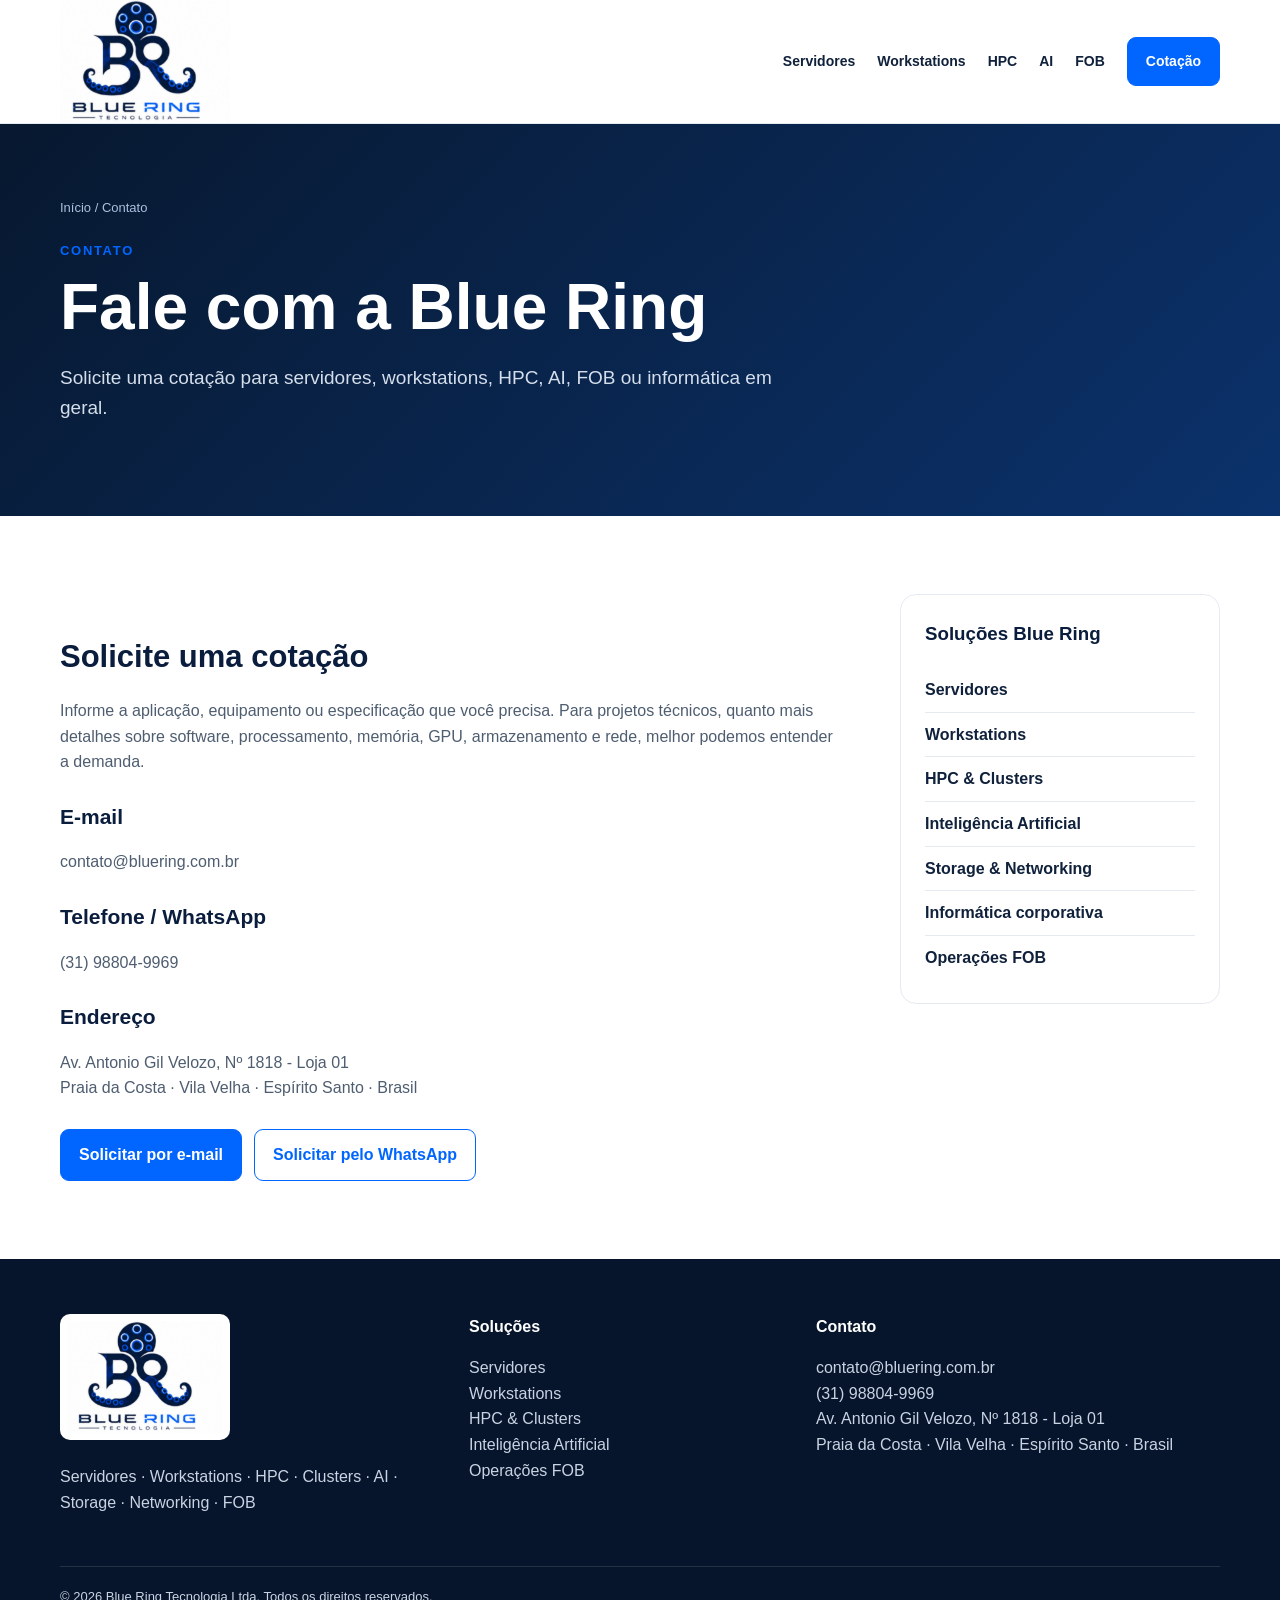
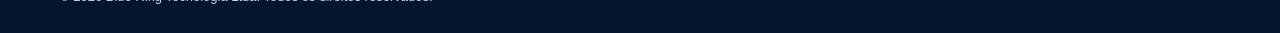
==== contato/index.html @ b46d3a28 "Site completo Blue Ring Tecnologia" ====
<!doctype html><html lang="pt-BR"><head><meta charset="utf-8"><meta name="viewport" content="width=device-width,initial-scale=1"><title>Fale com a Blue Ring | Blue Ring Tecnologia</title><meta name="description" content="Solicite uma cotação para servidores, workstations, HPC, AI, FOB ou informática em geral."><link rel="canonical" href="https://bluering.com.br/contato/"><link rel="stylesheet" href="/style.css"></head><body><nav class="nav"><div class="wrap navin"><a class="brand" href="/"><img src="/BlueRing_Premium_4096.png" alt="Blue Ring Tecnologia"></a><div class="links"><a href="/servidores/">Servidores</a><a href="/workstations/">Workstations</a><a href="/hpc-clusters/">HPC</a><a href="/inteligencia-artificial/">AI</a><a href="/fornecimento-fob/">FOB</a><a class="btn primary" href="/contato/">Cotação</a></div><button class="menu" aria-label="Abrir menu" onclick="document.querySelector('.mobile').classList.toggle('open')">☰</button><div class="mobile"><a href="/servidores/">Servidores</a><a href="/workstations/">Workstations</a><a href="/hpc-clusters/">HPC & Clusters</a><a href="/inteligencia-artificial/">Inteligência Artificial</a><a href="/storage-networking/">Storage & Networking</a><a href="/fornecimento-fob/">Operações FOB</a><a href="/contato/">Contato / Cotação</a></div></div></nav><header class="pagehero"><div class="wrap"><div class="breadcrumbs"><a href="/">Início</a> / Contato</div><span class="eyebrow">Contato</span><h1>Fale com a Blue Ring</h1><p>Solicite uma cotação para servidores, workstations, HPC, AI, FOB ou informática em geral.</p></div></header><main class="section"><div class="wrap content"><article class="prose"><h2>Solicite uma cotação</h2><p>Informe a aplicação, equipamento ou especificação que você precisa. Para projetos técnicos, quanto mais detalhes sobre software, processamento, memória, GPU, armazenamento e rede, melhor podemos entender a demanda.</p><h3>E-mail</h3><p><a class="more" href="mailto:contato@bluering.com.br">contato@bluering.com.br</a></p><h3>Telefone / WhatsApp</h3><p><a class="more" href="https://wa.me/5531988049969" target="_blank" rel="noopener">(31) 98804-9969</a></p><h3>Endereço</h3><p>Av. Antonio Gil Velozo, Nº 1818 - Loja 01<br>Praia da Costa · Vila Velha · Espírito Santo · Brasil</p><div class="actions"><a class="btn primary" href="mailto:contato@bluering.com.br?subject=Cotação - Fale com a Blue Ring">Solicitar por e-mail</a><a class="btn" href="https://wa.me/5531988049969?text=Olá%2C%20Blue%20Ring%20Tecnologia!%20Gostaria%20de%20uma%20cotação%20sobre%20contato." target="_blank">Solicitar pelo WhatsApp</a></div></article><aside class="aside"><h3>Soluções Blue Ring</h3><a href="/servidores/">Servidores</a><a href="/workstations/">Workstations</a><a href="/hpc-clusters/">HPC & Clusters</a><a href="/inteligencia-artificial/">Inteligência Artificial</a><a href="/storage-networking/">Storage & Networking</a><a href="/informatica-corporativa/">Informática corporativa</a><a href="/fornecimento-fob/">Operações FOB</a></aside></div></main><footer><div class="wrap"><div class="foot"><div><a href="/"><img src="/BlueRing_Premium_4096.png" alt="Blue Ring Tecnologia"></a><p>Servidores · Workstations · HPC · Clusters · AI · Storage · Networking · FOB</p></div><div><strong>Soluções</strong><p><a href="/servidores/">Servidores</a><br><a href="/workstations/">Workstations</a><br><a href="/hpc-clusters/">HPC & Clusters</a><br><a href="/inteligencia-artificial/">Inteligência Artificial</a><br><a href="/fornecimento-fob/">Operações FOB</a></p></div><div><strong>Contato</strong><p><a href="mailto:contato@bluering.com.br">contato@bluering.com.br</a><br><a href="https://wa.me/5531988049969">(31) 98804-9969</a><br>Av. Antonio Gil Velozo, Nº 1818 - Loja 01<br>Praia da Costa · Vila Velha · Espírito Santo · Brasil</p></div></div><div class="copyright">© 2026 Blue Ring Tecnologia Ltda. Todos os direitos reservados.</div></div></footer></body></html>
---- style.css ----
:root{--navy:#0A1D3D;--blue:#0066FF;--ink:#10213c;--muted:#5e6b7e;--line:#e5eaf1;--soft:#f5f8fc;--white:#fff}*{box-sizing:border-box}html{scroll-behavior:smooth}body{margin:0;font-family:Inter,Arial,sans-serif;color:var(--ink);line-height:1.6;background:#fff}a{color:inherit;text-decoration:none}.wrap{width:min(1160px,calc(100% - 40px));margin:auto}.nav{position:sticky;top:0;z-index:20;background:rgba(255,255,255,.96);border-bottom:1px solid var(--line);backdrop-filter:blur(10px)}.navin{min-height:82px;display:flex;align-items:center;gap:24px}.brand img{width:170px;display:block}.links{margin-left:auto;display:flex;align-items:center;gap:22px;font-size:14px;font-weight:700}.links a:hover{color:var(--blue)}.btn{display:inline-flex;align-items:center;justify-content:center;padding:12px 18px;border-radius:9px;border:1px solid var(--blue);font-weight:800;color:var(--blue);background:#fff}.btn.primary{background:var(--blue);color:#fff}.hero{background:linear-gradient(135deg,#07182f,#0a2b5c);color:#fff;padding:90px 0}.hero .grid2{display:grid;grid-template-columns:1.25fr .75fr;gap:60px;align-items:center}.eyebrow{display:inline-block;color:var(--blue);font-size:13px;letter-spacing:.13em;text-transform:uppercase;font-weight:900;margin-bottom:12px}.hero .eyebrow{color:#76aaff}.hero h1,.pagehero h1{font-size:clamp(38px,5vw,64px);line-height:1.05;margin:0 0 22px}.hero p,.pagehero p{font-size:19px;color:#d5deeb;max-width:760px}.hero-logo{background:#fff;border-radius:24px;padding:26px;box-shadow:0 20px 60px #0004}.hero-logo img{width:100%;display:block}.actions{display:flex;gap:12px;flex-wrap:wrap;margin-top:28px}.section{padding:78px 0}.soft{background:var(--soft)}.head{max-width:800px;margin-bottom:36px}.head h2{font-size:clamp(30px,4vw,45px);line-height:1.12;margin:0 0 14px;color:var(--navy)}.head p{color:var(--muted);font-size:17px}.cards{display:grid;grid-template-columns:repeat(3,1fr);gap:20px}.card{border:1px solid var(--line);border-radius:16px;padding:27px;background:#fff}.card h3{color:var(--navy);margin:10px 0 8px}.card p{color:var(--muted);margin:0 0 15px}.card .more{color:var(--blue);font-weight:800}.icon{width:46px;height:46px;border-radius:12px;background:#eaf2ff;color:var(--blue);display:grid;place-items:center;font-weight:900}.pagehero{background:linear-gradient(135deg,#07182f,#0b326c);color:#fff;padding:74px 0}.breadcrumbs{font-size:13px;color:#aac0dd;margin-bottom:18px}.content{display:grid;grid-template-columns:1fr 320px;gap:54px}.prose h2{color:var(--navy);font-size:31px;margin:38px 0 12px}.prose h3{color:var(--navy);font-size:21px;margin:25px 0 7px}.prose p,.prose li{color:#4e5d70}.prose ul{padding-left:22px}.aside{border:1px solid var(--line);border-radius:16px;padding:24px;height:max-content;position:sticky;top:110px}.aside h3{margin-top:0;color:var(--navy)}.aside a{display:block;padding:9px 0;border-bottom:1px solid var(--line);font-weight:700}.aside a:last-child{border:0}.aside a:hover{color:var(--blue)}.highlight{border-left:4px solid var(--blue);background:#f1f6ff;padding:20px 24px;margin:28px 0;border-radius:0 12px 12px 0}.cta{background:var(--navy);color:#fff;border-radius:22px;padding:42px;display:flex;justify-content:space-between;gap:30px;align-items:center}.cta h2{margin:0 0 8px;font-size:30px}.cta p{margin:0;color:#c9d4e5}.cta .btn{background:#fff}.fob-band{background:linear-gradient(135deg,#06317a,#0066ff);color:#fff;padding:55px 0}.fob-band h2{font-size:38px;margin:0 0 10px}.fob-band p{max-width:800px;color:#e8f0ff}.fob-band .btn{border-color:#fff;color:var(--navy);background:#fff}.facts{display:grid;grid-template-columns:repeat(4,1fr);gap:14px}.fact{padding:20px;border:1px solid var(--line);border-radius:14px;background:#fff}.fact b{display:block;color:var(--navy)}footer{background:#06152b;color:#c8d3e3;padding:55px 0 25px}.foot{display:grid;grid-template-columns:1.2fr 1fr 1.3fr;gap:36px}.foot img{width:170px;background:#fff;border-radius:10px;padding:7px}.foot strong{color:#fff}.foot a:hover{color:#fff}.copyright{border-top:1px solid #ffffff20;margin-top:35px;padding-top:20px;font-size:13px}.menu{display:none;margin-left:auto;border:0;background:none;font-size:27px}.mobile{display:none}.mobile.open{display:flex;position:absolute;left:0;right:0;top:82px;background:#fff;padding:20px;flex-direction:column;gap:14px;border-bottom:1px solid var(--line)}@media(max-width:900px){.links{display:none}.menu{display:block}.hero .grid2,.content{grid-template-columns:1fr}.hero-logo{max-width:500px}.cards{grid-template-columns:1fr 1fr}.facts{grid-template-columns:1fr 1fr}.aside{position:static}.foot{grid-template-columns:1fr}.cta{align-items:flex-start;flex-direction:column}}@media(max-width:600px){.wrap{width:min(100% - 28px,1160px)}.hero,.pagehero{padding:60px 0}.cards,.facts{grid-template-columns:1fr}.brand img{width:145px}.cta{padding:28px}.section{padding:58px 0}}
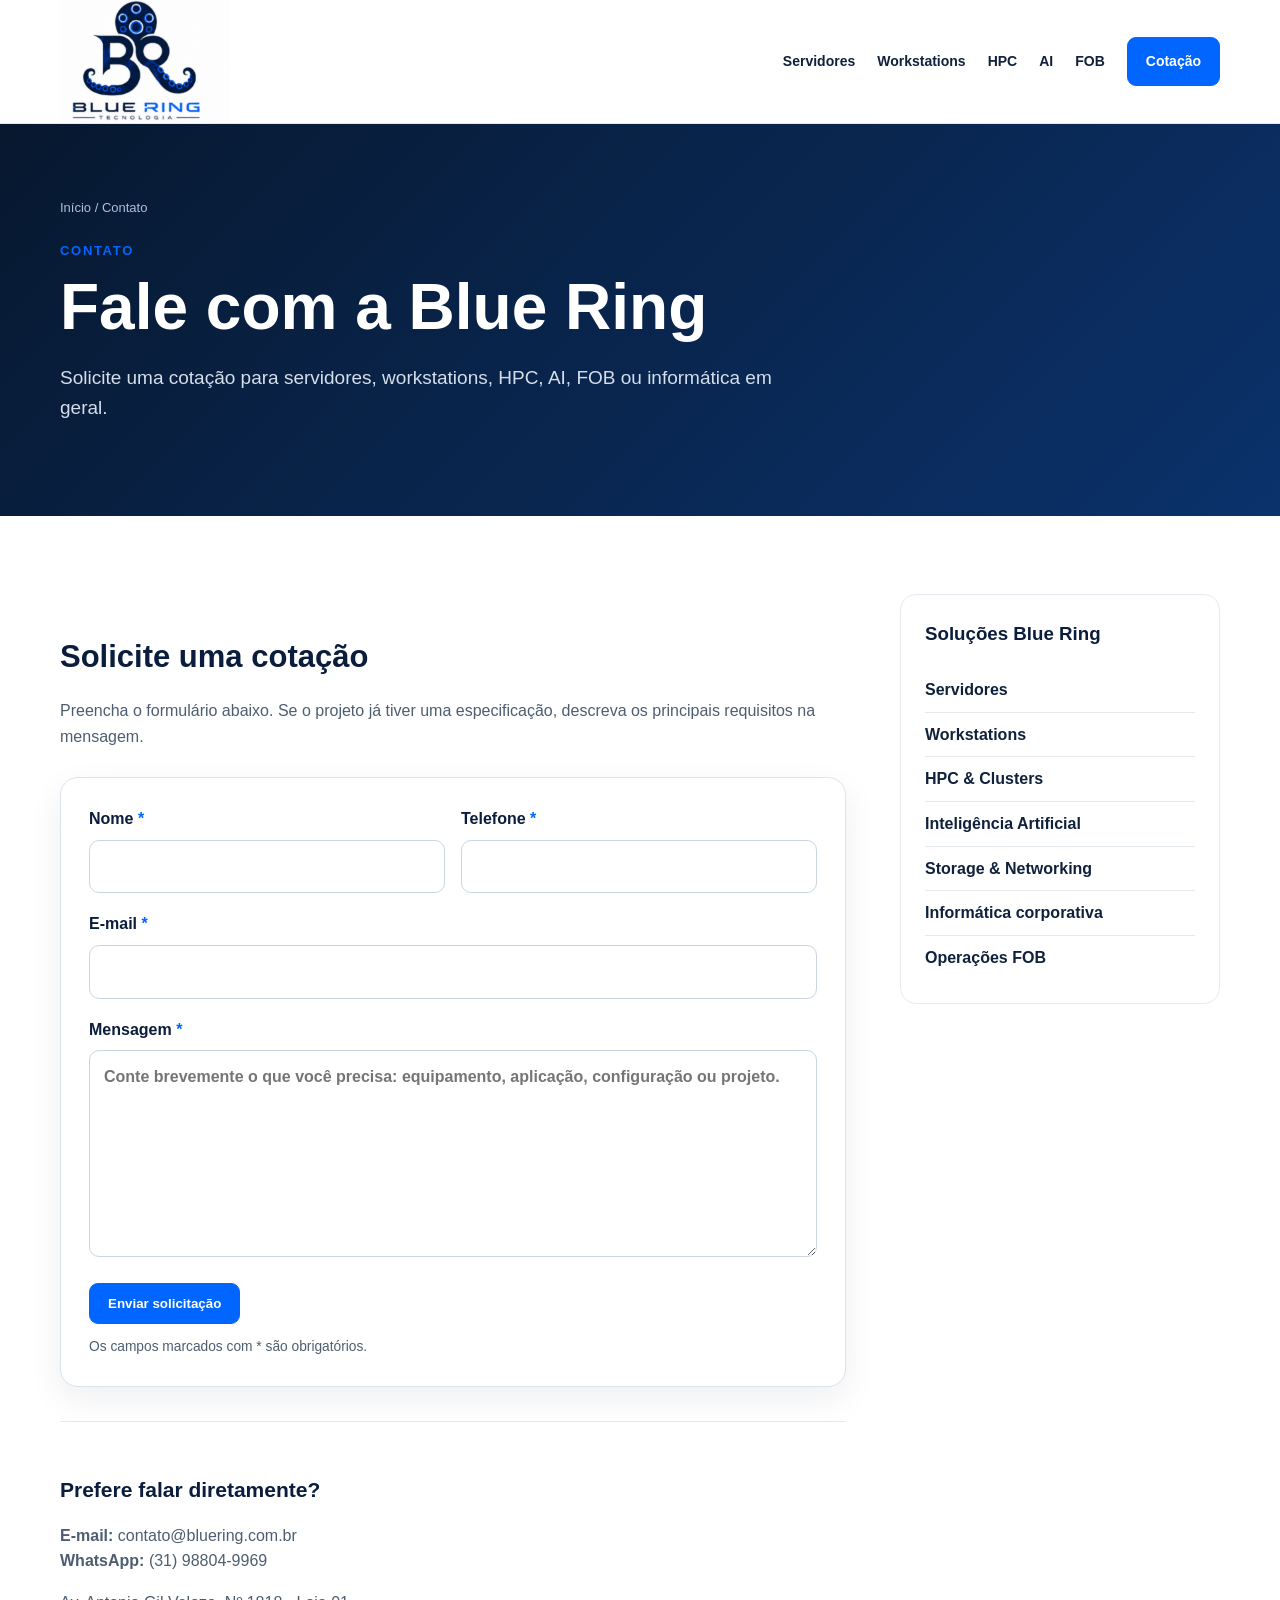
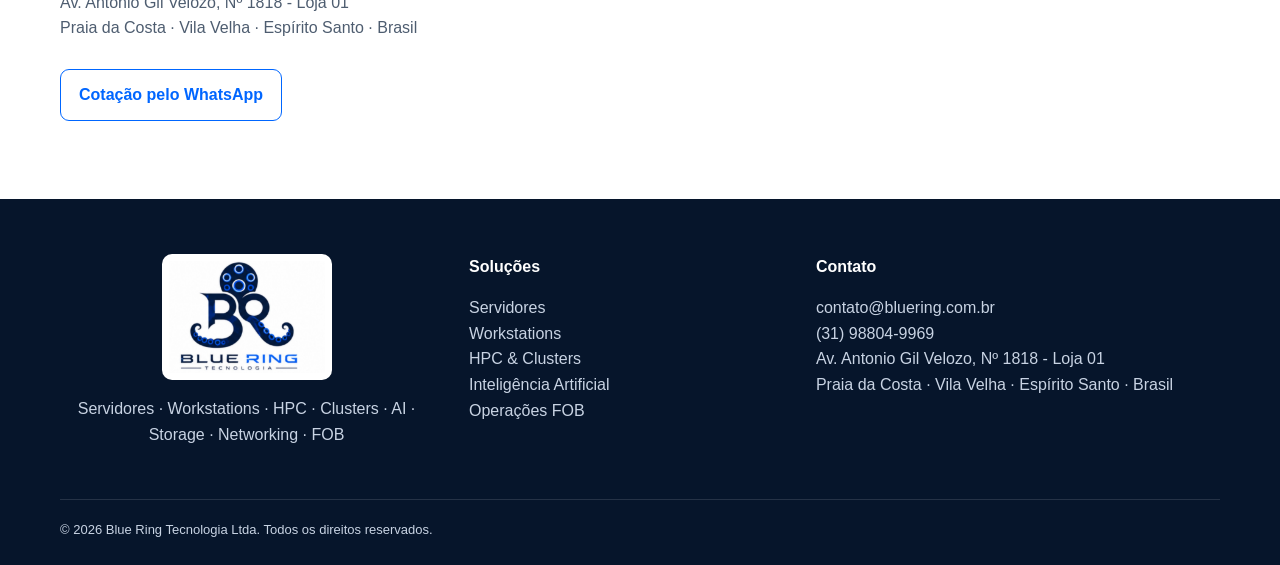
==== commit 4cdd2133: "up formulario" ====
--- a/contato/index.html
+++ b/contato/index.html
@@ -1 +1 @@
-<!doctype html><html lang="pt-BR"><head><meta charset="utf-8"><meta name="viewport" content="width=device-width,initial-scale=1"><title>Fale com a Blue Ring | Blue Ring Tecnologia</title><meta name="description" content="Solicite uma cotação para servidores, workstations, HPC, AI, FOB ou informática em geral."><link rel="canonical" href="https://bluering.com.br/contato/"><link rel="stylesheet" href="/style.css"></head><body><nav class="nav"><div class="wrap navin"><a class="brand" href="/"><img src="/BlueRing_Premium_4096.png" alt="Blue Ring Tecnologia"></a><div class="links"><a href="/servidores/">Servidores</a><a href="/workstations/">Workstations</a><a href="/hpc-clusters/">HPC</a><a href="/inteligencia-artificial/">AI</a><a href="/fornecimento-fob/">FOB</a><a class="btn primary" href="/contato/">Cotação</a></div><button class="menu" aria-label="Abrir menu" onclick="document.querySelector('.mobile').classList.toggle('open')">☰</button><div class="mobile"><a href="/servidores/">Servidores</a><a href="/workstations/">Workstations</a><a href="/hpc-clusters/">HPC & Clusters</a><a href="/inteligencia-artificial/">Inteligência Artificial</a><a href="/storage-networking/">Storage & Networking</a><a href="/fornecimento-fob/">Operações FOB</a><a href="/contato/">Contato / Cotação</a></div></div></nav><header class="pagehero"><div class="wrap"><div class="breadcrumbs"><a href="/">Início</a> / Contato</div><span class="eyebrow">Contato</span><h1>Fale com a Blue Ring</h1><p>Solicite uma cotação para servidores, workstations, HPC, AI, FOB ou informática em geral.</p></div></header><main class="section"><div class="wrap content"><article class="prose"><h2>Solicite uma cotação</h2><p>Informe a aplicação, equipamento ou especificação que você precisa. Para projetos técnicos, quanto mais detalhes sobre software, processamento, memória, GPU, armazenamento e rede, melhor podemos entender a demanda.</p><h3>E-mail</h3><p><a class="more" href="mailto:contato@bluering.com.br">contato@bluering.com.br</a></p><h3>Telefone / WhatsApp</h3><p><a class="more" href="https://wa.me/5531988049969" target="_blank" rel="noopener">(31) 98804-9969</a></p><h3>Endereço</h3><p>Av. Antonio Gil Velozo, Nº 1818 - Loja 01<br>Praia da Costa · Vila Velha · Espírito Santo · Brasil</p><div class="actions"><a class="btn primary" href="mailto:contato@bluering.com.br?subject=Cotação - Fale com a Blue Ring">Solicitar por e-mail</a><a class="btn" href="https://wa.me/5531988049969?text=Olá%2C%20Blue%20Ring%20Tecnologia!%20Gostaria%20de%20uma%20cotação%20sobre%20contato." target="_blank">Solicitar pelo WhatsApp</a></div></article><aside class="aside"><h3>Soluções Blue Ring</h3><a href="/servidores/">Servidores</a><a href="/workstations/">Workstations</a><a href="/hpc-clusters/">HPC & Clusters</a><a href="/inteligencia-artificial/">Inteligência Artificial</a><a href="/storage-networking/">Storage & Networking</a><a href="/informatica-corporativa/">Informática corporativa</a><a href="/fornecimento-fob/">Operações FOB</a></aside></div></main><footer><div class="wrap"><div class="foot"><div><a href="/"><img src="/BlueRing_Premium_4096.png" alt="Blue Ring Tecnologia"></a><p>Servidores · Workstations · HPC · Clusters · AI · Storage · Networking · FOB</p></div><div><strong>Soluções</strong><p><a href="/servidores/">Servidores</a><br><a href="/workstations/">Workstations</a><br><a href="/hpc-clusters/">HPC & Clusters</a><br><a href="/inteligencia-artificial/">Inteligência Artificial</a><br><a href="/fornecimento-fob/">Operações FOB</a></p></div><div><strong>Contato</strong><p><a href="mailto:contato@bluering.com.br">contato@bluering.com.br</a><br><a href="https://wa.me/5531988049969">(31) 98804-9969</a><br>Av. Antonio Gil Velozo, Nº 1818 - Loja 01<br>Praia da Costa · Vila Velha · Espírito Santo · Brasil</p></div></div><div class="copyright">© 2026 Blue Ring Tecnologia Ltda. Todos os direitos reservados.</div></div></footer></body></html>+<!doctype html><html lang="pt-BR"><head><meta charset="utf-8"><meta name="viewport" content="width=device-width,initial-scale=1"><title>Fale com a Blue Ring | Blue Ring Tecnologia</title><meta name="description" content="Solicite uma cotação para servidores, workstations, HPC, AI, FOB ou informática em geral."><link rel="canonical" href="https://bluering.com.br/contato/"><link rel="stylesheet" href="../style.css"></head><body><nav class="nav"><div class="wrap navin"><a class="brand" href="../"><img src="../BlueRing_Premium_4096.png" alt="Blue Ring Tecnologia"></a><div class="links"><a href="../servidores/">Servidores</a><a href="../workstations/">Workstations</a><a href="../hpc-clusters/">HPC</a><a href="../inteligencia-artificial/">AI</a><a href="../fornecimento-fob/">FOB</a><a class="btn primary" href="../contato/">Cotação</a></div><button class="menu" aria-label="Abrir menu" onclick="document.querySelector('.mobile').classList.toggle('open')">☰</button><div class="mobile"><a href="../servidores/">Servidores</a><a href="../workstations/">Workstations</a><a href="../hpc-clusters/">HPC & Clusters</a><a href="../inteligencia-artificial/">Inteligência Artificial</a><a href="../storage-networking/">Storage & Networking</a><a href="../fornecimento-fob/">Operações FOB</a><a href="../contato/">Contato / Cotação</a></div></div></nav><header class="pagehero"><div class="wrap"><div class="breadcrumbs"><a href="../">Início</a> / Contato</div><span class="eyebrow">Contato</span><h1>Fale com a Blue Ring</h1><p>Solicite uma cotação para servidores, workstations, HPC, AI, FOB ou informática em geral.</p></div></header><main class="section"><div class="wrap content"><article class="prose"><h2 id="cotacao">Solicite uma cotação</h2><p>Preencha o formulário abaixo. Se o projeto já tiver uma especificação, descreva os principais requisitos na mensagem.</p><form class="quote-form" action="https://formsubmit.co/contato@bluering.com.br" method="POST"><input type="hidden" name="_subject" value="Nova solicitação de cotação - Site Blue Ring"><input type="hidden" name="_template" value="table"><input type="text" name="_honey" class="form-trap" tabindex="-1" autocomplete="off"><div class="form-grid"><label>Nome <span>*</span><input type="text" name="Nome" autocomplete="name" required></label><label>Telefone <span>*</span><input type="tel" name="Telefone" autocomplete="tel" required></label></div><label>E-mail <span>*</span><input type="email" name="Email" autocomplete="email" required></label><label>Mensagem <span>*</span><textarea name="Mensagem" rows="7" required placeholder="Conte brevemente o que você precisa: equipamento, aplicação, configuração ou projeto."></textarea></label><button class="btn primary" type="submit">Enviar solicitação</button><p class="form-note">Os campos marcados com * são obrigatórios.</p></form><div class="contact-direct"><h3>Prefere falar diretamente?</h3><p><strong>E-mail:</strong> <a class="more" href="mailto:contato@bluering.com.br">contato@bluering.com.br</a><br><strong>WhatsApp:</strong> <a class="more" href="https://wa.me/5531988049969" target="_blank" rel="noopener">(31) 98804-9969</a></p><p>Av. Antonio Gil Velozo, Nº 1818 - Loja 01<br>Praia da Costa · Vila Velha · Espírito Santo · Brasil</p><div class="actions"><a class="btn" href="https://wa.me/5531988049969?text=Olá%2C%20Blue%20Ring%20Tecnologia!%20Gostaria%20de%20solicitar%20uma%20cotação." target="_blank" rel="noopener">Cotação pelo WhatsApp</a></div></div></article><aside class="aside"><h3>Soluções Blue Ring</h3><a href="../servidores/">Servidores</a><a href="../workstations/">Workstations</a><a href="../hpc-clusters/">HPC & Clusters</a><a href="../inteligencia-artificial/">Inteligência Artificial</a><a href="../storage-networking/">Storage & Networking</a><a href="../informatica-corporativa/">Informática corporativa</a><a href="../fornecimento-fob/">Operações FOB</a></aside></div></main><footer><div class="wrap"><div class="foot"><div><a href="../"><img src="../BlueRing_Premium_4096.png" alt="Blue Ring Tecnologia"></a><p>Servidores · Workstations · HPC · Clusters · AI · Storage · Networking · FOB</p></div><div><strong>Soluções</strong><p><a href="../servidores/">Servidores</a><br><a href="../workstations/">Workstations</a><br><a href="../hpc-clusters/">HPC & Clusters</a><br><a href="../inteligencia-artificial/">Inteligência Artificial</a><br><a href="../fornecimento-fob/">Operações FOB</a></p></div><div><strong>Contato</strong><p><a href="mailto:contato@bluering.com.br">contato@bluering.com.br</a><br><a href="https://wa.me/5531988049969">(31) 98804-9969</a><br>Av. Antonio Gil Velozo, Nº 1818 - Loja 01<br>Praia da Costa · Vila Velha · Espírito Santo · Brasil</p></div></div><div class="copyright">© 2026 Blue Ring Tecnologia Ltda. Todos os direitos reservados.</div></div></footer></body></html>
--- a/style.css
+++ b/style.css
@@ -1,2 +1,30 @@
 
 :root{--navy:#0A1D3D;--blue:#0066FF;--ink:#10213c;--muted:#5e6b7e;--line:#e5eaf1;--soft:#f5f8fc;--white:#fff}*{box-sizing:border-box}html{scroll-behavior:smooth}body{margin:0;font-family:Inter,Arial,sans-serif;color:var(--ink);line-height:1.6;background:#fff}a{color:inherit;text-decoration:none}.wrap{width:min(1160px,calc(100% - 40px));margin:auto}.nav{position:sticky;top:0;z-index:20;background:rgba(255,255,255,.96);border-bottom:1px solid var(--line);backdrop-filter:blur(10px)}.navin{min-height:82px;display:flex;align-items:center;gap:24px}.brand img{width:170px;display:block}.links{margin-left:auto;display:flex;align-items:center;gap:22px;font-size:14px;font-weight:700}.links a:hover{color:var(--blue)}.btn{display:inline-flex;align-items:center;justify-content:center;padding:12px 18px;border-radius:9px;border:1px solid var(--blue);font-weight:800;color:var(--blue);background:#fff}.btn.primary{background:var(--blue);color:#fff}.hero{background:linear-gradient(135deg,#07182f,#0a2b5c);color:#fff;padding:90px 0}.hero .grid2{display:grid;grid-template-columns:1.25fr .75fr;gap:60px;align-items:center}.eyebrow{display:inline-block;color:var(--blue);font-size:13px;letter-spacing:.13em;text-transform:uppercase;font-weight:900;margin-bottom:12px}.hero .eyebrow{color:#76aaff}.hero h1,.pagehero h1{font-size:clamp(38px,5vw,64px);line-height:1.05;margin:0 0 22px}.hero p,.pagehero p{font-size:19px;color:#d5deeb;max-width:760px}.hero-logo{background:#fff;border-radius:24px;padding:26px;box-shadow:0 20px 60px #0004}.hero-logo img{width:100%;display:block}.actions{display:flex;gap:12px;flex-wrap:wrap;margin-top:28px}.section{padding:78px 0}.soft{background:var(--soft)}.head{max-width:800px;margin-bottom:36px}.head h2{font-size:clamp(30px,4vw,45px);line-height:1.12;margin:0 0 14px;color:var(--navy)}.head p{color:var(--muted);font-size:17px}.cards{display:grid;grid-template-columns:repeat(3,1fr);gap:20px}.card{border:1px solid var(--line);border-radius:16px;padding:27px;background:#fff}.card h3{color:var(--navy);margin:10px 0 8px}.card p{color:var(--muted);margin:0 0 15px}.card .more{color:var(--blue);font-weight:800}.icon{width:46px;height:46px;border-radius:12px;background:#eaf2ff;color:var(--blue);display:grid;place-items:center;font-weight:900}.pagehero{background:linear-gradient(135deg,#07182f,#0b326c);color:#fff;padding:74px 0}.breadcrumbs{font-size:13px;color:#aac0dd;margin-bottom:18px}.content{display:grid;grid-template-columns:1fr 320px;gap:54px}.prose h2{color:var(--navy);font-size:31px;margin:38px 0 12px}.prose h3{color:var(--navy);font-size:21px;margin:25px 0 7px}.prose p,.prose li{color:#4e5d70}.prose ul{padding-left:22px}.aside{border:1px solid var(--line);border-radius:16px;padding:24px;height:max-content;position:sticky;top:110px}.aside h3{margin-top:0;color:var(--navy)}.aside a{display:block;padding:9px 0;border-bottom:1px solid var(--line);font-weight:700}.aside a:last-child{border:0}.aside a:hover{color:var(--blue)}.highlight{border-left:4px solid var(--blue);background:#f1f6ff;padding:20px 24px;margin:28px 0;border-radius:0 12px 12px 0}.cta{background:var(--navy);color:#fff;border-radius:22px;padding:42px;display:flex;justify-content:space-between;gap:30px;align-items:center}.cta h2{margin:0 0 8px;font-size:30px}.cta p{margin:0;color:#c9d4e5}.cta .btn{background:#fff}.fob-band{background:linear-gradient(135deg,#06317a,#0066ff);color:#fff;padding:55px 0}.fob-band h2{font-size:38px;margin:0 0 10px}.fob-band p{max-width:800px;color:#e8f0ff}.fob-band .btn{border-color:#fff;color:var(--navy);background:#fff}.facts{display:grid;grid-template-columns:repeat(4,1fr);gap:14px}.fact{padding:20px;border:1px solid var(--line);border-radius:14px;background:#fff}.fact b{display:block;color:var(--navy)}footer{background:#06152b;color:#c8d3e3;padding:55px 0 25px}.foot{display:grid;grid-template-columns:1.2fr 1fr 1.3fr;gap:36px}.foot img{width:170px;background:#fff;border-radius:10px;padding:7px}.foot strong{color:#fff}.foot a:hover{color:#fff}.copyright{border-top:1px solid #ffffff20;margin-top:35px;padding-top:20px;font-size:13px}.menu{display:none;margin-left:auto;border:0;background:none;font-size:27px}.mobile{display:none}.mobile.open{display:flex;position:absolute;left:0;right:0;top:82px;background:#fff;padding:20px;flex-direction:column;gap:14px;border-bottom:1px solid var(--line)}@media(max-width:900px){.links{display:none}.menu{display:block}.hero .grid2,.content{grid-template-columns:1fr}.hero-logo{max-width:500px}.cards{grid-template-columns:1fr 1fr}.facts{grid-template-columns:1fr 1fr}.aside{position:static}.foot{grid-template-columns:1fr}.cta{align-items:flex-start;flex-direction:column}}@media(max-width:600px){.wrap{width:min(100% - 28px,1160px)}.hero,.pagehero{padding:60px 0}.cards,.facts{grid-template-columns:1fr}.brand img{width:145px}.cta{padding:28px}.section{padding:58px 0}}
+
+/* Hero video */
+.hero-video{position:relative;overflow:hidden;background:#07182f}
+.hero-bg-video{position:absolute;inset:0;width:100%;height:100%;object-fit:cover;object-position:center;z-index:0}
+.hero-overlay{position:absolute;inset:0;background:linear-gradient(90deg,rgba(6,21,43,.94) 0%,rgba(10,29,61,.82) 48%,rgba(6,21,43,.62) 100%);z-index:1}
+.hero-content{position:relative;z-index:2}
+/* Footer logo alignment */
+.foot>div:first-child{text-align:center}
+.foot>div:first-child>a{display:flex;justify-content:center}
+.foot>div:first-child img{display:block;margin:0 auto}
+@media(max-width:700px){.hero-bg-video{display:none}.hero-video{background:linear-gradient(135deg,#07182f,#0a2b5c)}}
+
+/* Hero refinado: marca apenas no cabeçalho/rodapé */
+.hero-content{position:relative;z-index:2}
+.hero-copy{max-width:780px}
+.hero-video .hero-content{display:block}
+/* Formulário de cotação */
+.quote-form{margin-top:28px;padding:28px;border:1px solid #dbe3ef;border-radius:18px;background:#fff;box-shadow:0 12px 34px rgba(10,29,61,.07)}
+.quote-form label{display:block;margin-bottom:18px;font-weight:700;color:#0A1D3D}
+.quote-form label span{color:#0066FF}
+.quote-form input,.quote-form textarea{box-sizing:border-box;width:100%;margin-top:8px;border:1px solid #cbd5e1;border-radius:10px;padding:13px 14px;font:inherit;color:#0A1D3D;background:#fff;outline:none;transition:border-color .2s,box-shadow .2s}
+.quote-form textarea{resize:vertical;min-height:150px}
+.quote-form input:focus,.quote-form textarea:focus{border-color:#0066FF;box-shadow:0 0 0 3px rgba(0,102,255,.12)}
+.form-grid{display:grid;grid-template-columns:1fr 1fr;gap:16px}
+.form-note{font-size:.86rem;color:#64748b;margin:12px 0 0}
+.form-trap{position:absolute!important;left:-9999px!important;width:1px!important;height:1px!important;opacity:0!important}
+.contact-direct{margin-top:34px;padding-top:26px;border-top:1px solid #e2e8f0}
+@media(max-width:700px){.form-grid{grid-template-columns:1fr}.quote-form{padding:20px}}
